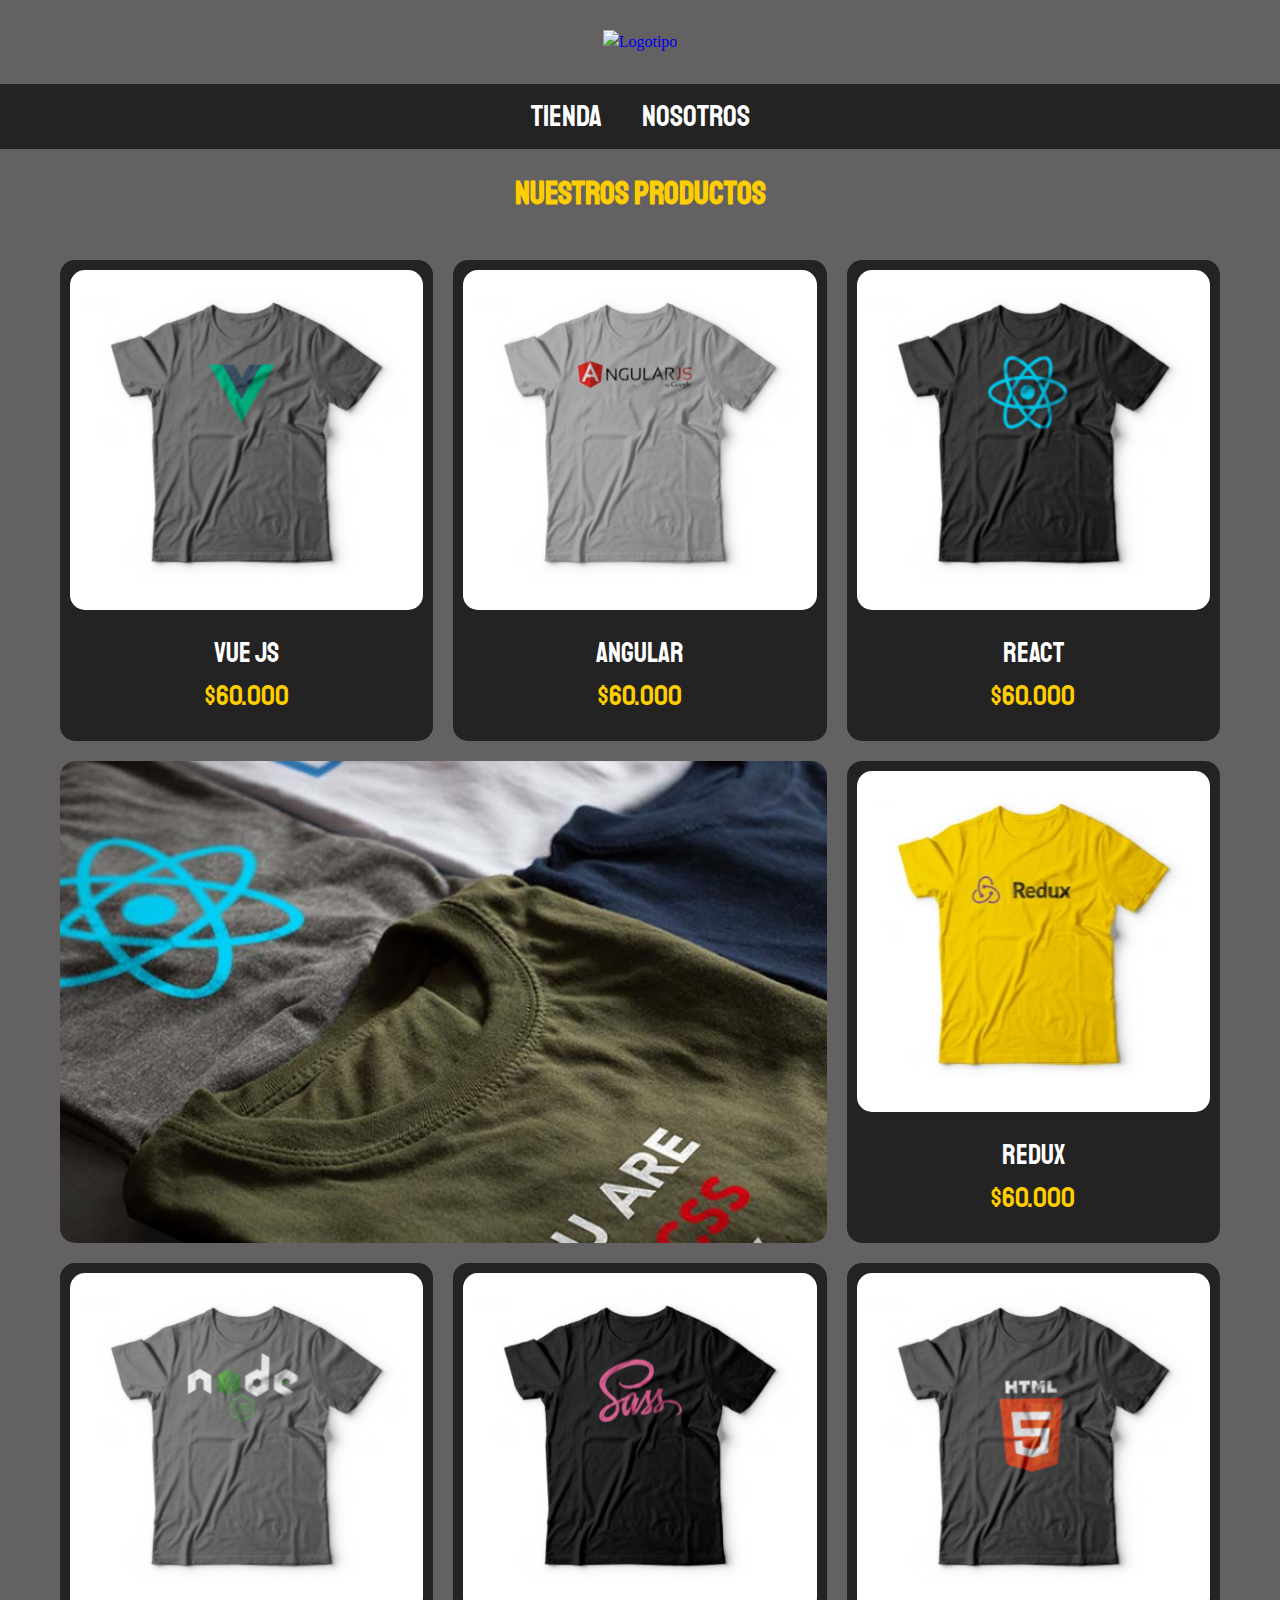
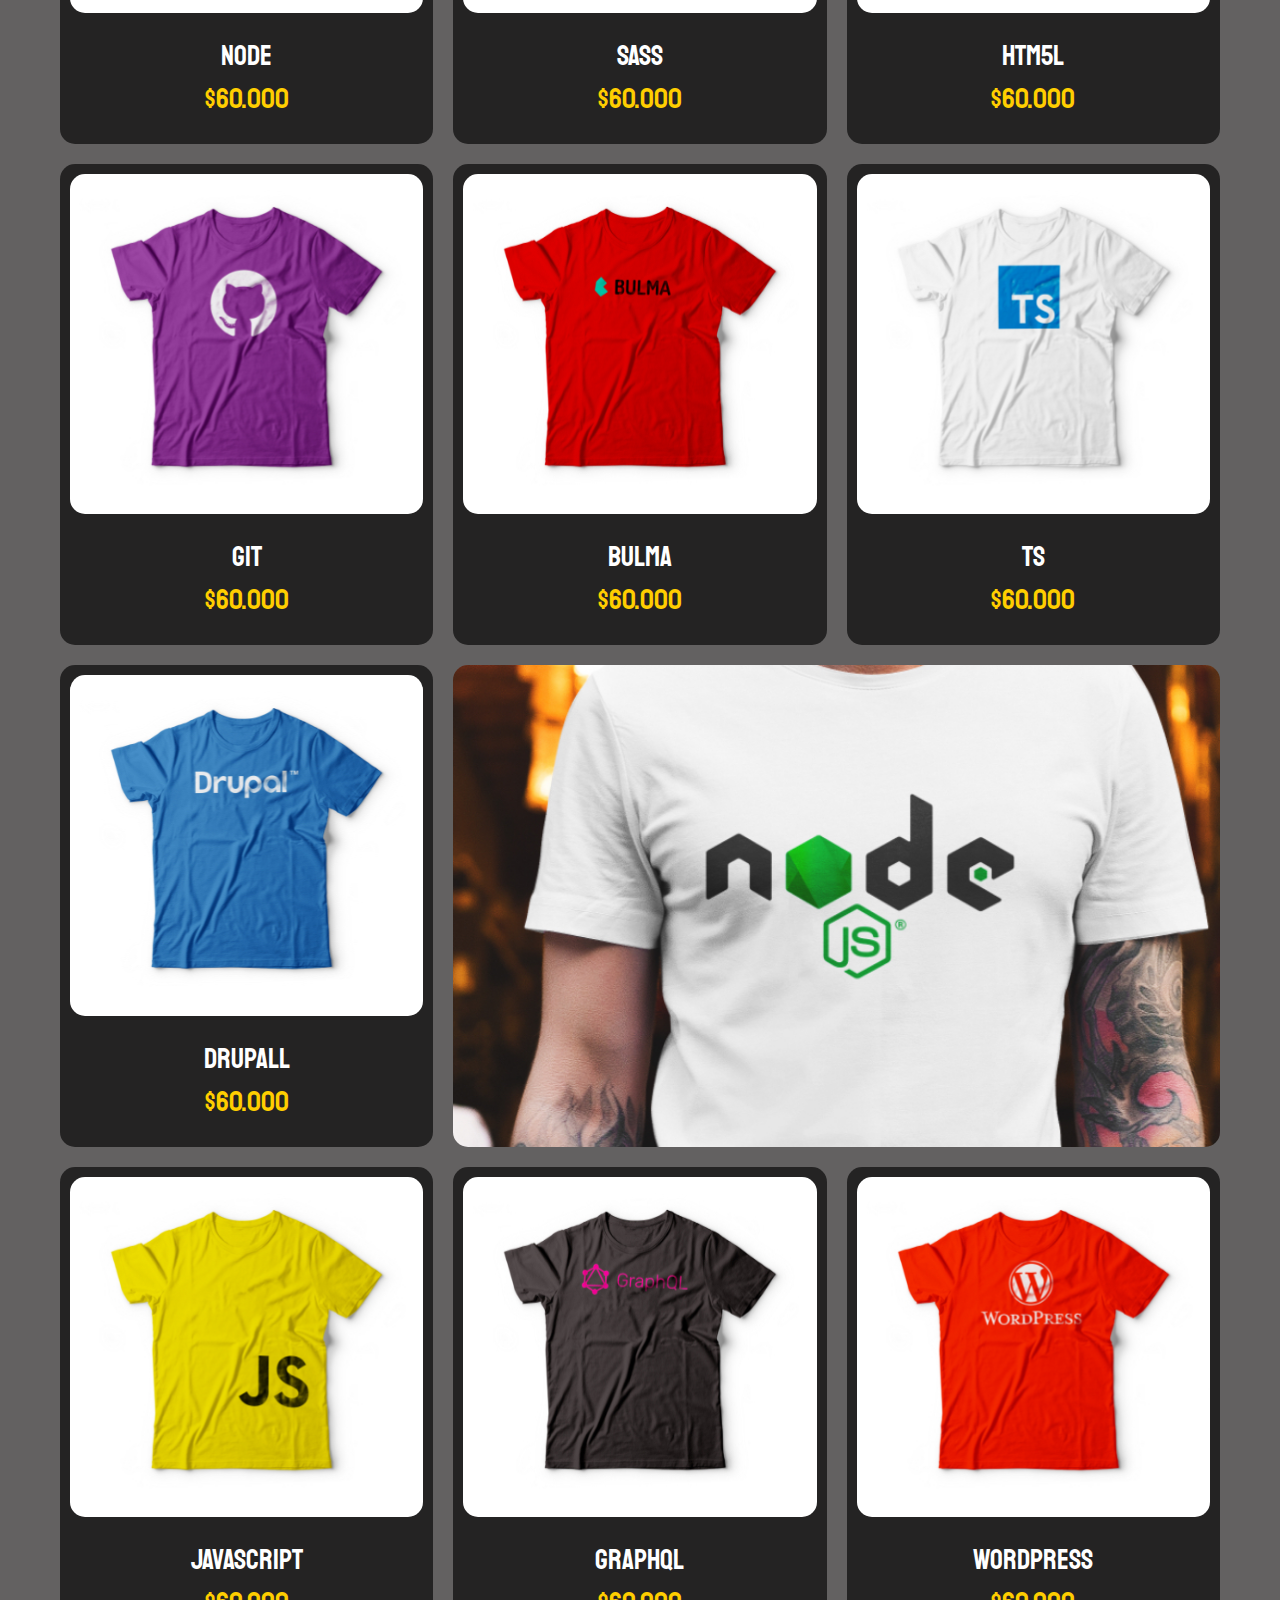
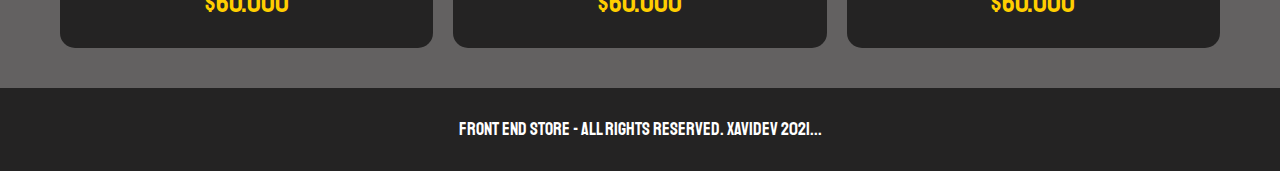
==== index.html @ cc9a3a27 "terminando ensayo template tienda virtual" ====
<!DOCTYPE html>
<html lang="en">
    <head>
        <meta charset="UTF-8">
        <meta name="viewport" content="width=device-width, initial-scale=1">
        <!-- CSS & Normalize -->
        <link rel="stylesheet" href="/css/style.css">
        <link href="/css/normalize.css" rel="stylesheet">
        <!--  Title -->
        <title> FrontEnd Store </title>
    </head>

    <body>
        
        <header class="header"> 
            <a class="header__logo" href="/index.html">
                <img src="/img/logo.png" alt="Logotipo">
            </a>
        </header>

        <!-- Navbar -->
        <nav class="navbar ">
            <a  class="navbar__enlace  navbar__enlace--activo"href="index.html">Tienda</a>
            <a  class="navbar__enlace  navbar__enlace--activo"href="nosotros.html">Nosotros</a>
        </nav>

        <main class="container" >
            <h1>Nuestros Productos</h1> 
            <div class="main__container--grid grid ">
                <!-- Producto -->
                <div class="producto">
                    <a  class="producto__enlace" href="producto.html">
                        <img  class="producto__imagen" src="/img/1.jpg" alt="imagen-camisa">
                        <div  class="producto__informacion" >
                            <p class="producto__nombre" >Vue JS </p>
                            <p class="producto__precio" >$60.000</p>
                        </div>
                    </a>
                </div>
                <!-- End Producto -->
                <!-- Producto -->
                <div class="producto">
                    <a  class="producto__enlace" href="producto.html">
                        <img  class="producto__imagen" src="/img/2.jpg" alt="imagen-camisa">
                        <div  class="producto__informacion" >
                            <p class="producto__nombre" >Angular </p>
                            <p class="producto__precio" >$60.000</p>
                        </div>
                    </a>
                </div>
                <!-- End Producto -->
                <!-- Producto -->
                <div class="producto">
                    <a  class="producto__enlace" href="producto.html">
                        <img  class="producto__imagen" src="/img/3.jpg" alt="imagen-camisa">
                        <div  class="producto__informacion" >
                            <p class="producto__nombre" >React </p>
                            <p class="producto__precio" >$60.000</p>
                        </div>
                    </a>
                </div>
                <!-- End Producto -->
                <!-- Producto -->
                <div class="producto">
                    <a  class="producto__enlace" href="producto.html">
                        <img  class="producto__imagen" src="/img/4.jpg" alt="imagen-camisa">
                        <div  class="producto__informacion" >
                            <p class="producto__nombre" >Redux </p>
                            <p class="producto__precio" >$60.000</p>
                        </div>
                    </a>
                </div>
                <!-- End Producto -->
                <!-- Producto -->
                <div class="producto">
                    <a  class="producto__enlace" href="producto.html">
                        <img  class="producto__imagen" src="/img/5.jpg" alt="imagen-camisa">
                        <div  class="producto__informacion" >
                            <p class="producto__nombre" >Node </p>
                            <p class="producto__precio" >$60.000</p>
                        </div>
                    </a>
                </div>
                <!-- End Producto -->
                <!-- Producto -->
                <div class="producto">
                    <a  class="producto__enlace" href="producto.html">
                        <img  class="producto__imagen" src="/img/6.jpg" alt="imagen-camisa">
                        <div  class="producto__informacion" >
                            <p class="producto__nombre" > Sass </p>
                            <p class="producto__precio" >$60.000</p>
                        </div>
                    </a>
                </div>
                <!-- End Producto -->
                <!-- Producto -->
                <div class="producto">
                    <a  class="producto__enlace" href="producto.html">
                        <img  class="producto__imagen" src="/img/7.jpg" alt="imagen-camisa">
                        <div  class="producto__informacion" >
                            <p class="producto__nombre" >Htm5l </p>
                            <p class="producto__precio" >$60.000</p>
                        </div>
                    </a>
                </div>
                <!-- End Producto -->
                <!-- Producto -->
                <div class="producto">
                    <a  class="producto__enlace" href="producto.html">
                        <img  class="producto__imagen" src="/img/8.jpg" alt="imagen-camisa">
                        <div  class="producto__informacion" >
                            <p class="producto__nombre" >Git </p>
                            <p class="producto__precio" >$60.000</p>
                        </div>
                    </a>
                </div>
                <!-- End Producto -->
                <!-- Producto -->
                <div class="producto">
                    <a  class="producto__enlace" href="producto.html">
                        <img  class="producto__imagen" src="/img/9.jpg" alt="imagen-camisa">
                        <div  class="producto__informacion" >
                            <p class="producto__nombre" >Bulma </p>
                            <p class="producto__precio" >$60.000</p>
                        </div>
                    </a>
                </div>
                <!-- End Producto -->
                <!-- Producto -->
                <div class="producto">
                    <a  class="producto__enlace" href="producto.html">
                        <img  class="producto__imagen" src="/img/10.jpg" alt="imagen-camisa">
                        <div  class="producto__informacion" >
                            <p class="producto__nombre" >Ts </p>
                            <p class="producto__precio" >$60.000</p>
                        </div>
                    </a>
                </div>
                <!-- End Producto -->
                <!-- Producto -->
                <div class="producto">
                    <a  class="producto__enlace" href="producto.html">
                        <img  class="producto__imagen" src="/img/11.jpg" alt="imagen-camisa">
                        <div  class="producto__informacion" >
                            <p class="producto__nombre" >Drupall </p>
                            <p class="producto__precio" >$60.000</p>
                        </div>
                    </a>
                </div>
                <!-- End Producto -->
                <!-- Producto -->
                <div class="producto">
                    <a  class="producto__enlace" href="producto.html">
                        <img  class="producto__imagen" src="/img/12.jpg" alt="imagen-camisa">
                        <div  class="producto__informacion" >
                            <p class="producto__nombre" >JavaScript </p>
                            <p class="producto__precio" >$60.000</p>
                        </div>
                    </a>
                </div>
                <!-- End Producto -->
                <!-- Producto -->
                <div class="producto">
                    <a  class="producto__enlace" href="producto.html">
                        <img  class="producto__imagen" src="/img/13.jpg" alt="imagen-camisa">
                        <div  class="producto__informacion" >
                            <p class="producto__nombre" >GraphQl </p>
                            <p class="producto__precio" >$60.000</p>
                        </div>
                    </a>
                </div>
                <!-- End Producto -->
                <!-- Producto -->
                <div class="producto">
                    <a  class="producto__enlace" href="producto.html">
                        <img  class="producto__imagen" src="/img/14.jpg" alt="imagen-camisa">
                        <div  class="producto__informacion" >
                            <p class="producto__nombre" >Wordpress </p>
                            <p class="producto__precio" >$60.000</p>
                        </div>
                    </a>
                </div>
                <!-- End Producto -->
                
                <div class="grafico grafico--camisas"></div>
                <div class="grafico grafico--node"></div>
            </div>
            

        </main>



        <footer class="footer">
            <p class="footer__text" >Front End Store - all rights reserved. XaviDev 2021... </p>
        </footer>





</body>

</html>
---- css/style.css ----
@import url('https://fonts.googleapis.com/css2?family=Staatliches&display=swap');
/* font-family: 'Staatliches', cursive; */
:root {
    --primario: rgb(99, 97, 97);
    --primarioOscuro: rgba(0, 0, 0, 0.637);
    --secundario: #FFCE00;
    --secundarioOscuro: #FFCE00;
    --blanco: #FFF;
    --negro: #000;

    --Staatliches: 'Staatliches', cursive;
}

/* apply a natural box layout model to all elements, but allowing components to change */
html {
    box-sizing: border-box;
    font-size: 62.5%
}

*, *:before, *:after {
    box-sizing: inherit;
}

/* Globales */
body{
    background-color: var(--primario);
    font-size: 1.6rem;
    line-height: 1.5;
}

p{
    font-size: 1.8rem;
    font-family: Arial, Helvetica, sans-serif;
    color: var(--blanco);
}

a{
    text-decoration: none;
}

img{
    max-width: 100%;

}

.grid{
    display: grid;
}
.flex{
    display: flex;
}

.container{
    max-width: 120rem;
    margin: 0 auto;
}

h1, h2, h3{
    text-align: center;
    color: var(--secundario);
    font-family: var(--Staatliches);
}
h1{
    font-size:4rem;
}
h2{
    font-size:3.2rem;
}
h3{
    font-size:2.4rem;
}

/* logo header */

.header{
    display:flex;
    justify-content:center;
    margin: 3rem 0;
}

.header__logo{
    display:flex;
    justify-content: center;
    max-width: 50%;
}

@media (max-width: 648px) {
    .header__logo{
        max-width: 80%;
    }
}

/*  Navbar */
.navbar{
    background-color:var(--primarioOscuro);
    padding:1rem 0;
    display:flex;
    justify-content: center;
}
.navbar__enlace{
    font-family: var(--Staatliches);
    color: var(--blanco);
    font-size: 3rem;
    margin: 0px 2rem;
}
.navbar__enlace:hover{
    color: var(--secundario);
}

.navbar__enlace--activo:active{
    color: var(--secundario);
}

/* Footer */

.footer{
    background-color:var(--primarioOscuro);
    padding:1rem 0;
    margin-top: 2rem;
}
.footer__text{
    text-align: center;
    font-family: var(--Staatliches);
}

/* Producto */

.main__container--grid {
    grid-template-columns: repeat(3, 1fr);
    gap:2rem;
    padding:2rem;
}
@media (max-width: 648px) {
    .main__container--grid {
    grid-template-columns: repeat(2, 1fr);
    }
        
}

.producto{
    padding: 1rem;
    background: var(--primarioOscuro) ;
    border-radius: 15px;

}
.producto__imagen{
    width: 100%;
    border-radius: 15px;

}
.producto__informacion{
    text-align: center;
}
.producto__nombre,
.producto__precio{
    font-family: var(--Staatliches);
    font-size: 2.8rem;
    line-height:1.5rem;
}
.producto__precio{
    color: var(--secundario);
}

/* Graficos */

.grafico {
    min-height: 30rem;
}
.grafico--camisas{
    grid-row: 2 / 3 ;
    grid-column: 1/3;
    background-image: url(/img/grafico1.jpg);
    background-repeat: no-repeat;
    background-size: cover;
    border-radius: 15px;

}

.grafico--node{

    background-image: url(/img/grafico2.jpg);
    background-repeat: no-repeat;
    background-size: cover;
}

@media (min-width: 648px ) {
        
    .grafico--node{
        grid-row: 5 / 6 ;
        grid-column: 2 / 4;
        border-radius: 15px;

    }
}
@media (max-width:648px  ) {
    .grafico--node{
        grid-column:1/3 ;
        border-radius: 15px;

    }
}

/* nosotros */
.nosotros{
    text-align: justify;
}

.nosotros__content{
    grid-template-columns: 1fr 1fr;

}
.nosotros__content p{
    padding: 0 2rem;
    margin: -3px 0 0 0;
    line-height:2.3rem;

}
.nosotros__content img{
    max-width:100%;
}


@media (max-width: 1025px) {
    
    .nosotros__content{
        padding: 0 25px;
        display:flex;
        flex-direction:column-reverse;
    }
    .nosotros__content p{
        padding: 0;
        margin: 2rem 0;
    
    }
}

@media (max-width: 648px) {

    .nosotros__content{
        padding: 0 25px;
        display:flex;
        flex-direction:column-reverse;
    }
    .nosotros__content p{
        padding: 0;
        margin: 2rem 0;
    
    }
}

.section__modules{
    margin-top:2rem;
}

.iconos__section{
    display:flex;
    justify-content: space-evenly;
    width:100%;
    padding:2rem;
    gap: 1.5rem;
    text-align:center;
}

.iconos__section p{
    padding: 0 2rem;
    margin: -3px 0 0 0;
    text-align: justify;
    line-height:2.3rem;

}
.iconos__title{
    margin:0 0 1.5rem;
}

@media (max-width: 648px) {
    .iconos__section{
        flex-direction:column;
    }
}
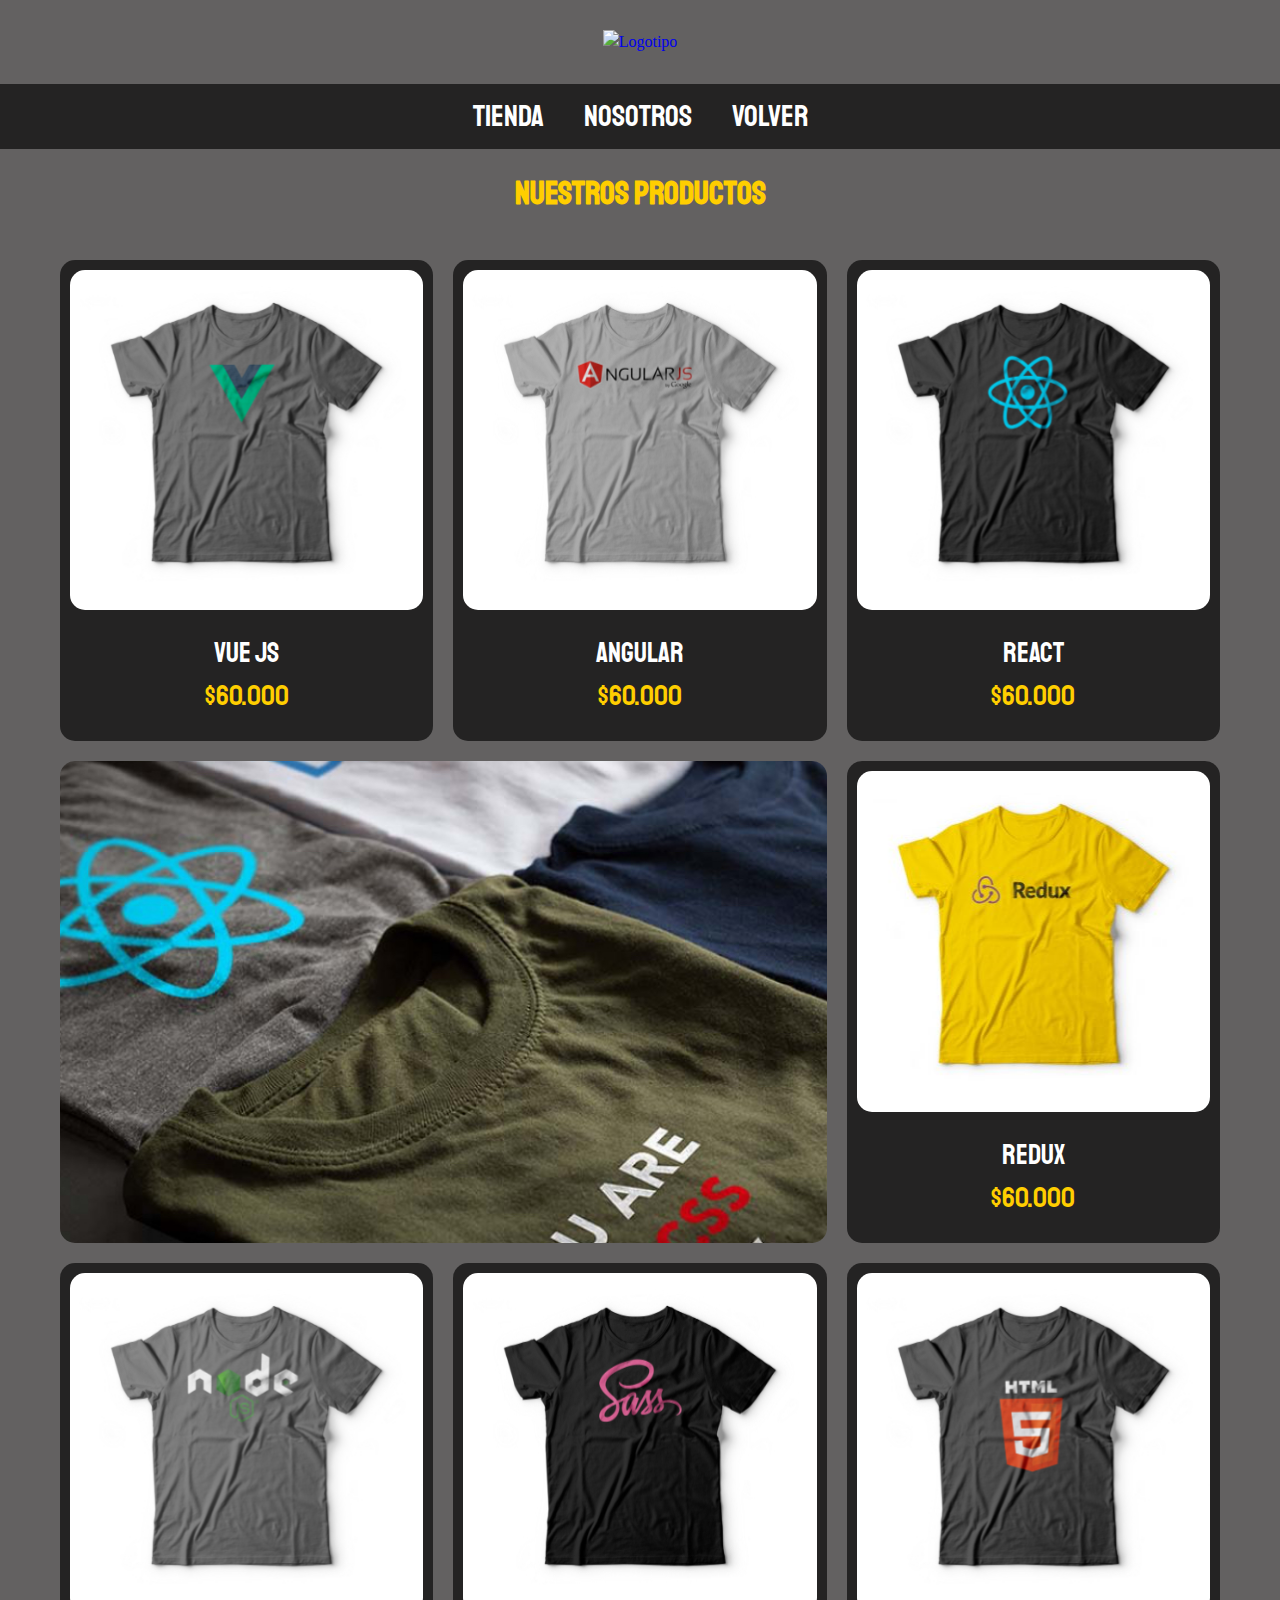
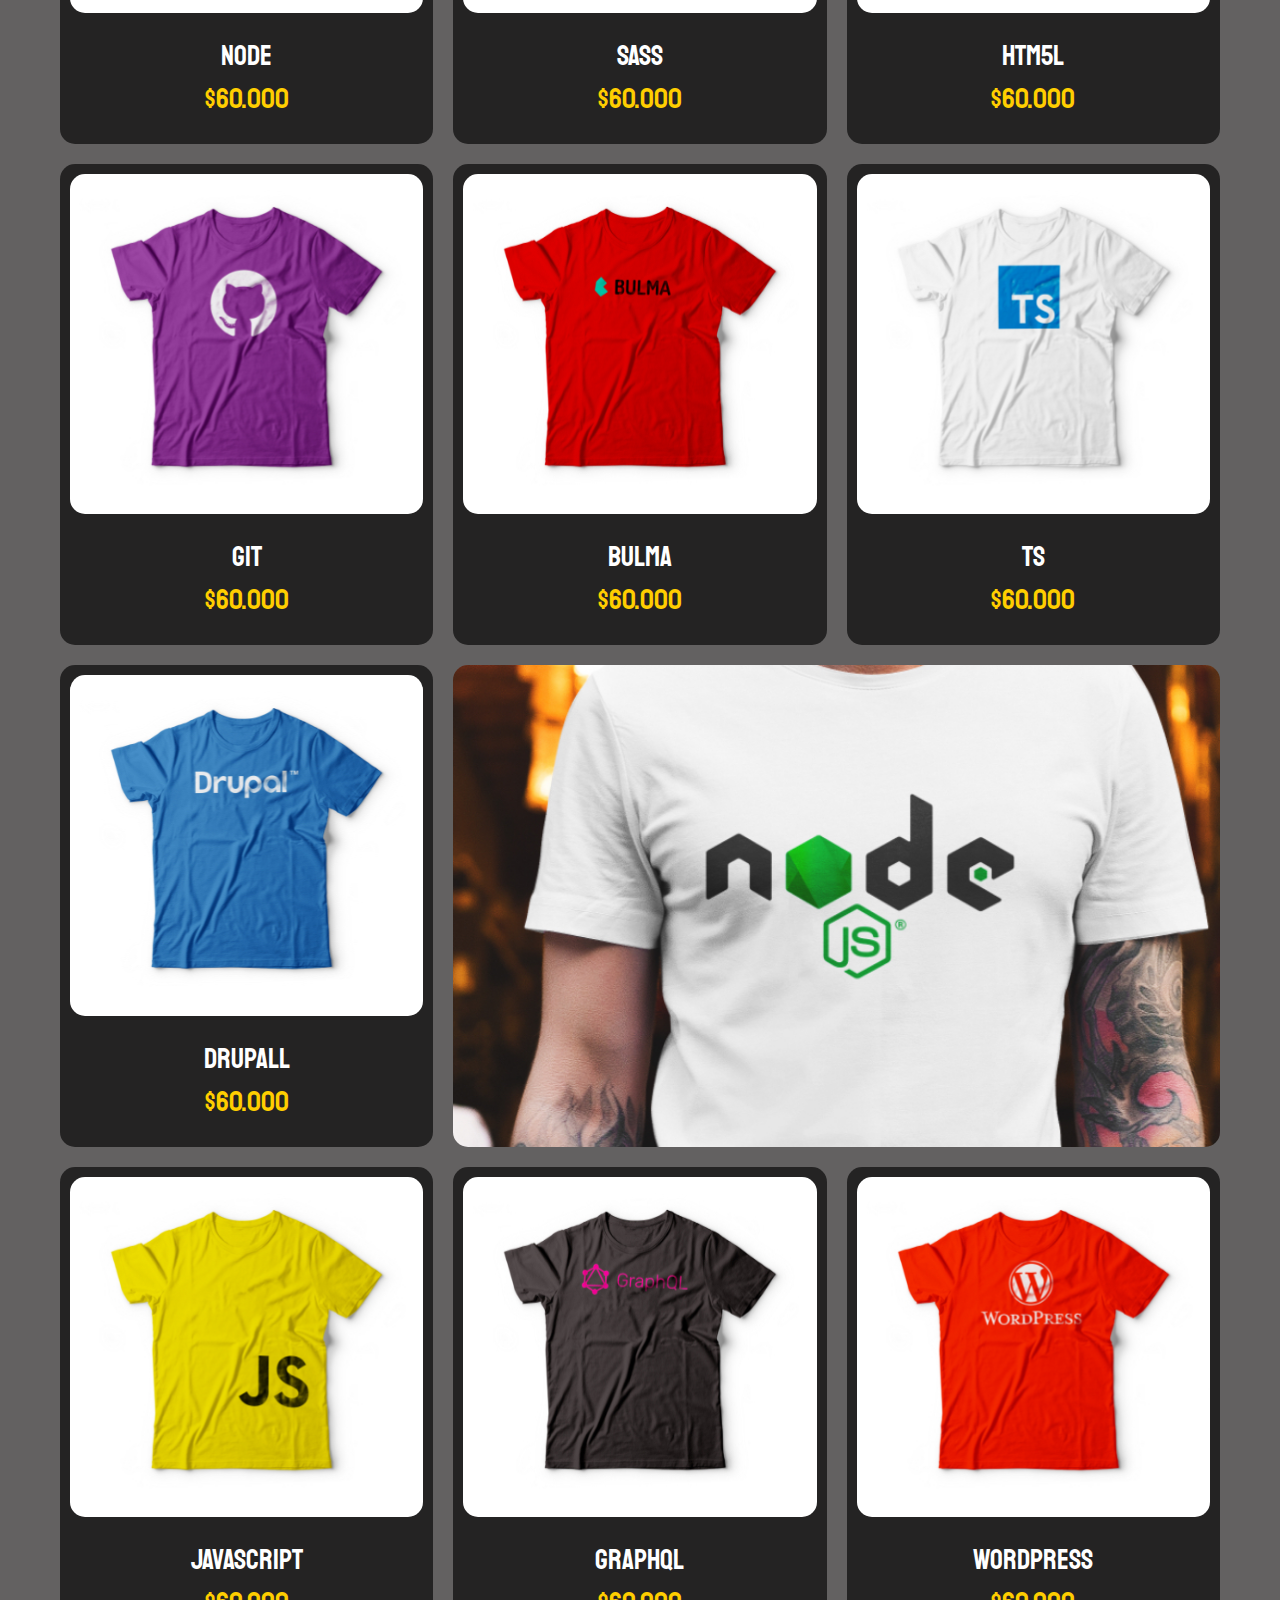
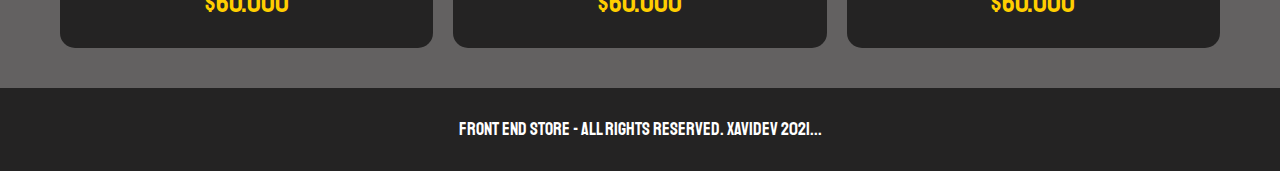
==== commit 555de0e3: "update link" ====
--- a/index.html
+++ b/index.html
@@ -5,8 +5,8 @@
         <meta charset="UTF-8">
         <meta name="viewport" content="width=device-width, initial-scale=1">
         <!-- CSS & Normalize -->
-        <link rel="stylesheet" href="/css/style.css">
-        <link href="/css/normalize.css" rel="stylesheet">
+        <link rel="stylesheet" href="./css/style.css">
+        <link href="./css/normalize.css" rel="stylesheet">
         <!--  Title -->
         <title> FrontEnd Store </title>
     </head>
@@ -14,8 +14,8 @@
     <body>
         
         <header class="header"> 
-            <a class="header__logo" href="/index.html">
-                <img src="/img/logo.png" alt="Logotipo">
+            <a class="header__logo" href="./index.html">
+                <img src="./img/logo.png" alt="Logotipo">
             </a>
         </header>
 
@@ -23,6 +23,7 @@
         <nav class="navbar ">
             <a  class="navbar__enlace  navbar__enlace--activo"href="index.html">Tienda</a>
             <a  class="navbar__enlace  navbar__enlace--activo"href="nosotros.html">Nosotros</a>
+            <a class="navbar__enlace  navbar__enlace--activo" href="https://listpages.netlify.app/">Volver</a>
         </nav>
 
         <main class="container" >
@@ -31,7 +32,7 @@
                 <!-- Producto -->
                 <div class="producto">
                     <a  class="producto__enlace" href="producto.html">
-                        <img  class="producto__imagen" src="/img/1.jpg" alt="imagen-camisa">
+                        <img  class="producto__imagen" src="./img/1.jpg" alt="imagen-camisa">
                         <div  class="producto__informacion" >
                             <p class="producto__nombre" >Vue JS </p>
                             <p class="producto__precio" >$60.000</p>
@@ -42,7 +43,7 @@
                 <!-- Producto -->
                 <div class="producto">
                     <a  class="producto__enlace" href="producto.html">
-                        <img  class="producto__imagen" src="/img/2.jpg" alt="imagen-camisa">
+                        <img  class="producto__imagen" src="./img/2.jpg" alt="imagen-camisa">
                         <div  class="producto__informacion" >
                             <p class="producto__nombre" >Angular </p>
                             <p class="producto__precio" >$60.000</p>
@@ -53,7 +54,7 @@
                 <!-- Producto -->
                 <div class="producto">
                     <a  class="producto__enlace" href="producto.html">
-                        <img  class="producto__imagen" src="/img/3.jpg" alt="imagen-camisa">
+                        <img  class="producto__imagen" src="./img/3.jpg" alt="imagen-camisa">
                         <div  class="producto__informacion" >
                             <p class="producto__nombre" >React </p>
                             <p class="producto__precio" >$60.000</p>
@@ -64,7 +65,7 @@
                 <!-- Producto -->
                 <div class="producto">
                     <a  class="producto__enlace" href="producto.html">
-                        <img  class="producto__imagen" src="/img/4.jpg" alt="imagen-camisa">
+                        <img  class="producto__imagen" src="./img/4.jpg" alt="imagen-camisa">
                         <div  class="producto__informacion" >
                             <p class="producto__nombre" >Redux </p>
                             <p class="producto__precio" >$60.000</p>
@@ -75,7 +76,7 @@
                 <!-- Producto -->
                 <div class="producto">
                     <a  class="producto__enlace" href="producto.html">
-                        <img  class="producto__imagen" src="/img/5.jpg" alt="imagen-camisa">
+                        <img  class="producto__imagen" src="./img/5.jpg" alt="imagen-camisa">
                         <div  class="producto__informacion" >
                             <p class="producto__nombre" >Node </p>
                             <p class="producto__precio" >$60.000</p>
@@ -86,7 +87,7 @@
                 <!-- Producto -->
                 <div class="producto">
                     <a  class="producto__enlace" href="producto.html">
-                        <img  class="producto__imagen" src="/img/6.jpg" alt="imagen-camisa">
+                        <img  class="producto__imagen" src="./img/6.jpg" alt="imagen-camisa">
                         <div  class="producto__informacion" >
                             <p class="producto__nombre" > Sass </p>
                             <p class="producto__precio" >$60.000</p>
@@ -97,7 +98,7 @@
                 <!-- Producto -->
                 <div class="producto">
                     <a  class="producto__enlace" href="producto.html">
-                        <img  class="producto__imagen" src="/img/7.jpg" alt="imagen-camisa">
+                        <img  class="producto__imagen" src="./img/7.jpg" alt="imagen-camisa">
                         <div  class="producto__informacion" >
                             <p class="producto__nombre" >Htm5l </p>
                             <p class="producto__precio" >$60.000</p>
@@ -108,7 +109,7 @@
                 <!-- Producto -->
                 <div class="producto">
                     <a  class="producto__enlace" href="producto.html">
-                        <img  class="producto__imagen" src="/img/8.jpg" alt="imagen-camisa">
+                        <img  class="producto__imagen" src="./img/8.jpg" alt="imagen-camisa">
                         <div  class="producto__informacion" >
                             <p class="producto__nombre" >Git </p>
                             <p class="producto__precio" >$60.000</p>
@@ -119,7 +120,7 @@
                 <!-- Producto -->
                 <div class="producto">
                     <a  class="producto__enlace" href="producto.html">
-                        <img  class="producto__imagen" src="/img/9.jpg" alt="imagen-camisa">
+                        <img  class="producto__imagen" src="./img/9.jpg" alt="imagen-camisa">
                         <div  class="producto__informacion" >
                             <p class="producto__nombre" >Bulma </p>
                             <p class="producto__precio" >$60.000</p>
@@ -130,7 +131,7 @@
                 <!-- Producto -->
                 <div class="producto">
                     <a  class="producto__enlace" href="producto.html">
-                        <img  class="producto__imagen" src="/img/10.jpg" alt="imagen-camisa">
+                        <img  class="producto__imagen" src="./img/10.jpg" alt="imagen-camisa">
                         <div  class="producto__informacion" >
                             <p class="producto__nombre" >Ts </p>
                             <p class="producto__precio" >$60.000</p>
@@ -141,7 +142,7 @@
                 <!-- Producto -->
                 <div class="producto">
                     <a  class="producto__enlace" href="producto.html">
-                        <img  class="producto__imagen" src="/img/11.jpg" alt="imagen-camisa">
+                        <img  class="producto__imagen" src="./img/11.jpg" alt="imagen-camisa">
                         <div  class="producto__informacion" >
                             <p class="producto__nombre" >Drupall </p>
                             <p class="producto__precio" >$60.000</p>
@@ -152,7 +153,7 @@
                 <!-- Producto -->
                 <div class="producto">
                     <a  class="producto__enlace" href="producto.html">
-                        <img  class="producto__imagen" src="/img/12.jpg" alt="imagen-camisa">
+                        <img  class="producto__imagen" src="./img/12.jpg" alt="imagen-camisa">
                         <div  class="producto__informacion" >
                             <p class="producto__nombre" >JavaScript </p>
                             <p class="producto__precio" >$60.000</p>
@@ -163,7 +164,7 @@
                 <!-- Producto -->
                 <div class="producto">
                     <a  class="producto__enlace" href="producto.html">
-                        <img  class="producto__imagen" src="/img/13.jpg" alt="imagen-camisa">
+                        <img  class="producto__imagen" src="./img/13.jpg" alt="imagen-camisa">
                         <div  class="producto__informacion" >
                             <p class="producto__nombre" >GraphQl </p>
                             <p class="producto__precio" >$60.000</p>
@@ -174,7 +175,7 @@
                 <!-- Producto -->
                 <div class="producto">
                     <a  class="producto__enlace" href="producto.html">
-                        <img  class="producto__imagen" src="/img/14.jpg" alt="imagen-camisa">
+                        <img  class="producto__imagen" src="./img/14.jpg" alt="imagen-camisa">
                         <div  class="producto__informacion" >
                             <p class="producto__nombre" >Wordpress </p>
                             <p class="producto__precio" >$60.000</p>
